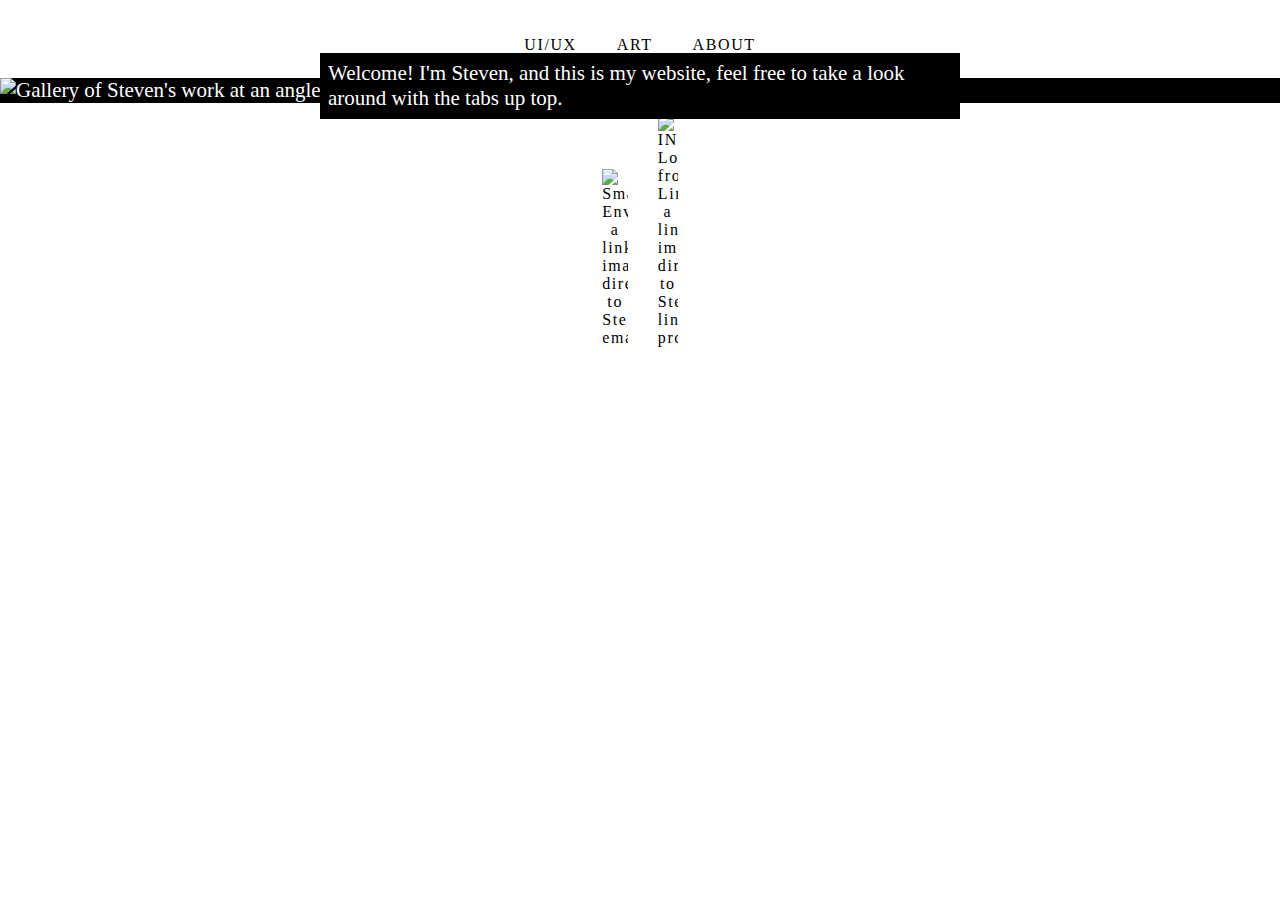
==== index.html @ 9cbe2e94 "Content Addition" ====
<!DOCTYPE html>
<html lang="en">
    <head>
        <meta charset="UTF-8" />
        <meta name="viewport" content="width=device-width, initial-scale=1.0" />
        <title>McInerneyMedia | UI/UX</title>
        <link rel="stylesheet" href="styles.css" />
        <link rel="icon" href="imagesscaled/logosmall.png" />
    </head>
    <body>
<!--Centered navbar.-->
<br>
<br>
       <div class="site_menu">
          <ul>
            <li><a href="uiux.html">UI/UX</a></li>
            <li><a href="art.html">ART</a></li>
            <li><a href="about.html">ABOUT</a></li>
          </ul>
        </div>
        <div class="container">
          <img src="imagesscaled/bg.png" alt="Gallery of Steven's work at an angle.">
          <div class="centered">Welcome! I'm Steven, and this is my website, feel free to take a look around with the tabs up top.</div>
        </div>
            <!--Links to email and linkedin.-->
            <footer>
              <div class="bottom">
              <a href="mailto:sam646@drexel.edu">
                <img class="stevenlink" alt="Small Envelope, a linked image directing to Steven's email." src="imagesscaled/mail.png" width="26" height="19">
                </a>
              <a href="https://www.linkedin.com/in/steven-mcinerney-3b106819a/" target="_blank">
                <img class="stevenlink" alt="IN Logo from Linkedin, a linked image directing to Steven's linkedin profile." src="imagesscaled/linkedin.png" width="20" height="20">
                </a>
              </div>
        </footer>
    </body>
</html>
---- styles.css ----
/* Items below concern the management and use of fonts. */
@font-face {
  font-family: 'Lato';
  src: url('fonts/Lato-Regular.woff2') format('woff2'),
      url('fonts/Lato-Regular.woff') format('woff');
  font-weight: 300;
  font-style: normal;
  font-display: swap;
}

@font-face {
  font-family: 'Quattrocento Sans';
  src: url('fonts/QuattrocentoSans.woff2') format('woff2'),
      url('fonts/QuattrocentoSans.woff') format('woff');
  font-weight: normal;
  font-style: normal;
  font-display: swap;
}
/* Formatting for site elements to ensure consistency. */
* {
  margin: 0;
      margin-right: 0px;
      margin-left: 0px;
  padding: 0;
}
/* Below directs the behavior of the site's logo as well as its background. */
.logo_art { 
    background-color: #ffffff;
    display: block;
  margin: 1.5rem;
  text-align: left;
  }
/* This section is concerned with the colors of nav text when interacted with. */
  a:link {
    color: rgb(0, 0, 0);
    text-decoration: none;
    letter-spacing: .1rem;

  }

  a:visited {
    color: black;
    text-decoration: none;
    letter-spacing: .1rem;

  }

  a:hover {
    color: darkgrey;
    text-decoration: none;
    letter-spacing: .1rem;

  }

  a:active {
    color: rgb(42, 42, 75);
    text-decoration: none;
    letter-spacing: .1rem;

  }
/* This follows the attribution of Lato to the nav items, and their placement. */
  li {
    font-family: Lato;
    display: inline;

  }

  li a {
    font-family: Lato;
    display: inline;
    padding: 18px;

  }
/* Standarized scaling and formatting for the site's images. */
  img {
    max-width: 100%;
    height: auto;
      display: block;
    margin-left: auto;
    margin-right: auto;
  }

.works {
    background-color: rgb(240, 240, 240);
    padding: 20px
}
/* This section is for placement and fonts of the welcome text on the index. */
.container {
  font-family: Lato;
  font-size: 21px;
  position: relative;
  text-align: left;
  color: white;
  background-color: black;
}

.centered {
  position: absolute;
  top: 30%;
  left: 50%;
  transform: translate(-50%, -50%);
  background-color: black;
  padding: 0.5rem;
}
/* Sections follow content layout for projects. */
.worksalt{
  background-color: rgb(240, 240, 240);
}

.projects {
  border-width: 0em;
margin: auto;
max-width: 600px;
bottom: 0;
}
/* Margins for regular art images. */
.physwork {
  margin: 2rem auto;
  
  }

/* Content padding specifically for projects. */
.projectwork {
  margin: 2rem auto;
  padding-left: 2rem;
  padding-right: 2rem;
  }


.ul {
  text-align: center;
}
/* Concerns the fonts and placement of the whole navbar. Some content may be filtered. */
.site_menu {
    list-style-type: none;
    font-family: Lato;
    font-size: 16px;
  color: rgb(26, 26, 26);
  text-align: center;
  padding-bottom: 24px;
  position: sticky;
}

h3 {
  font-family: Lato;
  font-size: 29px;
  padding-top: 1.6rem;
  padding-left: 2rem;
  padding-bottom: 1rem;
}
/* Placeable adherences for my about me page. */
.about_me {
    border-width: 0em;
    background-color: #dff3ff;
margin: auto;
max-width: 540px;
bottom: 0;
}

p {
  font-family: "Quattrocento Sans";
  font-size: 1.15rem;
  max-width: 536px;
  padding-left: 2rem;
  padding-right: 2rem;
}
/* Unique placement for my about me image. */
.me { 
  display: block;
  margin-left: auto;
  margin-right: auto;
  border-radius: 8px;
}
/* Guides for my linked footer content. */
.stevenlink {
display: inline-block;
margin-left: auto;
margin-right: auto;
padding: 12px
}
/* The formatting and scaling of the purple "top" button. */
#myBtn {
  display: none;
  position: fixed;
  bottom: 20px;
  right: 35px;
  z-index: 99;
  font-family: Lato, sans-serif;
  font-size: 18px;
  border: none;
  outline: none;
  background-color: rgba(219, 132, 243, 0.795);
  color: white;
  cursor: pointer;
  padding: 15px;
  border-radius: 10px;
  box-shadow: 0 2px 8px 0 rgba(0, 0, 0, 0.096), 0 6px 20px 0 rgba(0, 0, 0, 0.1);
}

#myBtn:hover {
  background-color: #555;
}
/* Overall footer adherence. */
.bottom {
    text-align: center;
}
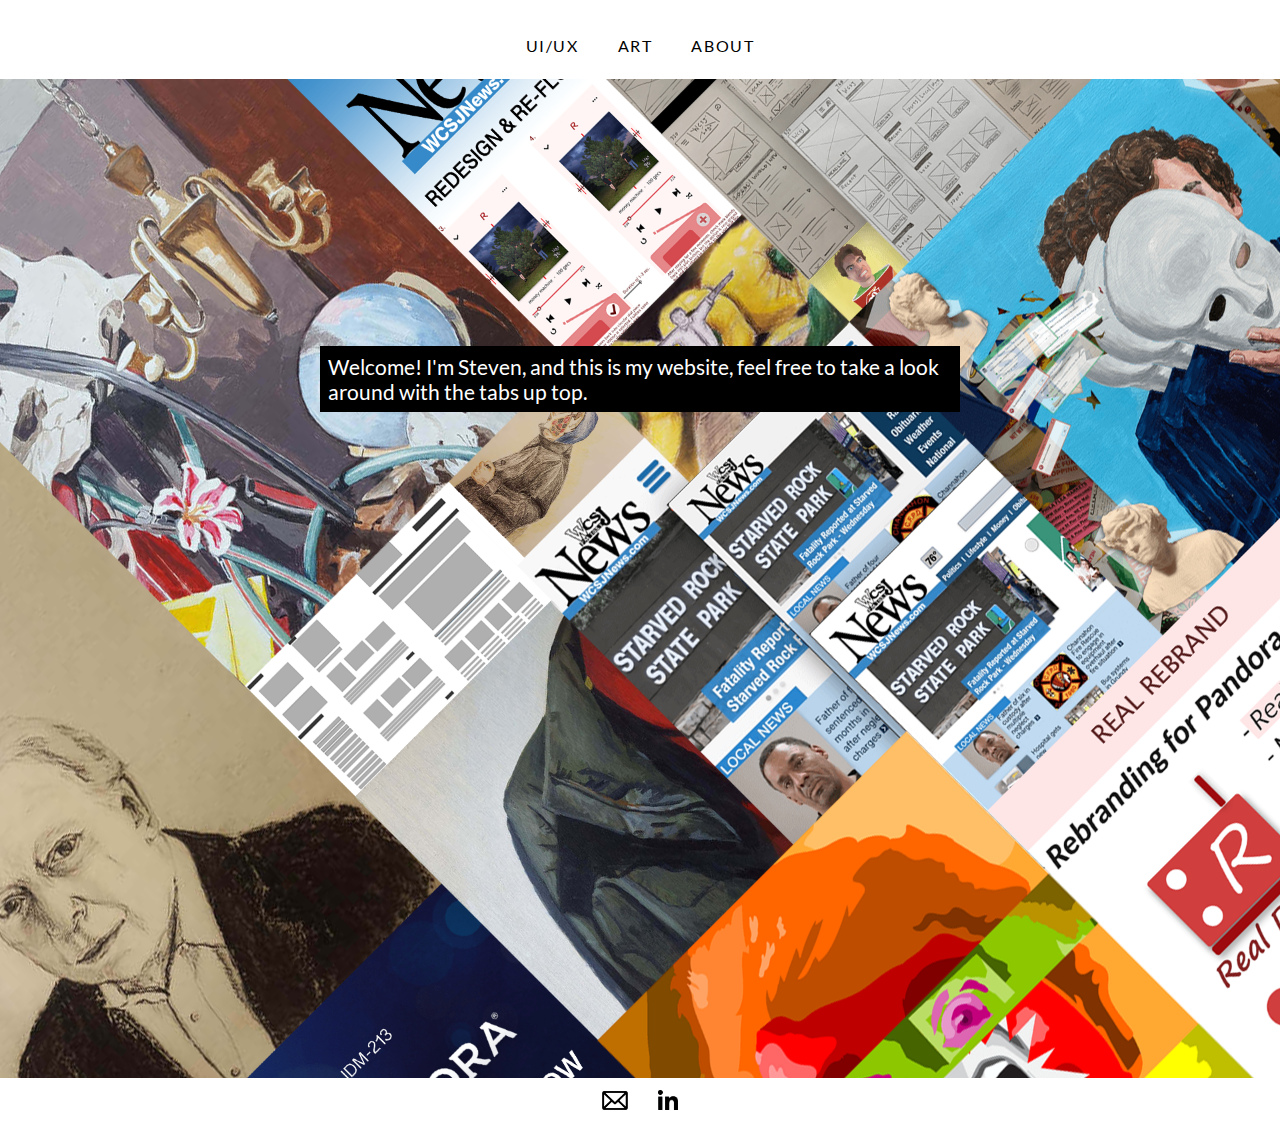
==== commit c14ec27b: "Changes to Index" ====
--- a/index.html
+++ b/index.html
@@ -19,7 +19,12 @@
           </ul>
         </div>
         <div class="container">
-          <img src="imagesscaled/bg.png" alt="Gallery of Steven's work at an angle.">
+          <!--sizing for the head background image showcase, based on screen sizes.-->
+          <picture>
+            <source media="(max-width: 797px)" srcset="imagesscaled/bg.png" />
+            <source media="(min-width: 798px)" srcset="imagesscaled/bg_big.png" />
+            <img src="imagesscaled/bg.png" alt="Gallery of Steven's work at an angle.">
+          </picture>
           <div class="centered">Welcome! I'm Steven, and this is my website, feel free to take a look around with the tabs up top.</div>
         </div>
             <!--Links to email and linkedin.-->
--- a/styles.css
+++ b/styles.css
@@ -116,7 +116,6 @@
 /* Margins for regular art images. */
 .physwork {
   margin: 2rem auto;
-  
   }
 
 /* Content padding specifically for projects. */
@@ -126,6 +125,12 @@
   padding-right: 2rem;
   }
 
+/* The flexbox for my artwork. */
+.workcontainer {
+  justify-content: center;
+  flex-direction: row;
+  padding: 40px;
+}
 
 .ul {
   text-align: center;
@@ -178,21 +183,22 @@
 margin-right: auto;
 padding: 12px
 }
+
 /* The formatting and scaling of the purple "top" button. */
 #myBtn {
   display: none;
   position: fixed;
-  bottom: 20px;
+  bottom: 40px;
   right: 35px;
   z-index: 99;
   font-family: Lato, sans-serif;
   font-size: 18px;
   border: none;
   outline: none;
-  background-color: rgba(219, 132, 243, 0.795);
+  background-color: rgba(29, 29, 29, 0.795);
   color: white;
   cursor: pointer;
-  padding: 15px;
+  padding: 8px;
   border-radius: 10px;
   box-shadow: 0 2px 8px 0 rgba(0, 0, 0, 0.096), 0 6px 20px 0 rgba(0, 0, 0, 0.1);
 }
@@ -203,4 +209,7 @@
 /* Overall footer adherence. */
 .bottom {
     text-align: center;
-}+}
+
+
+
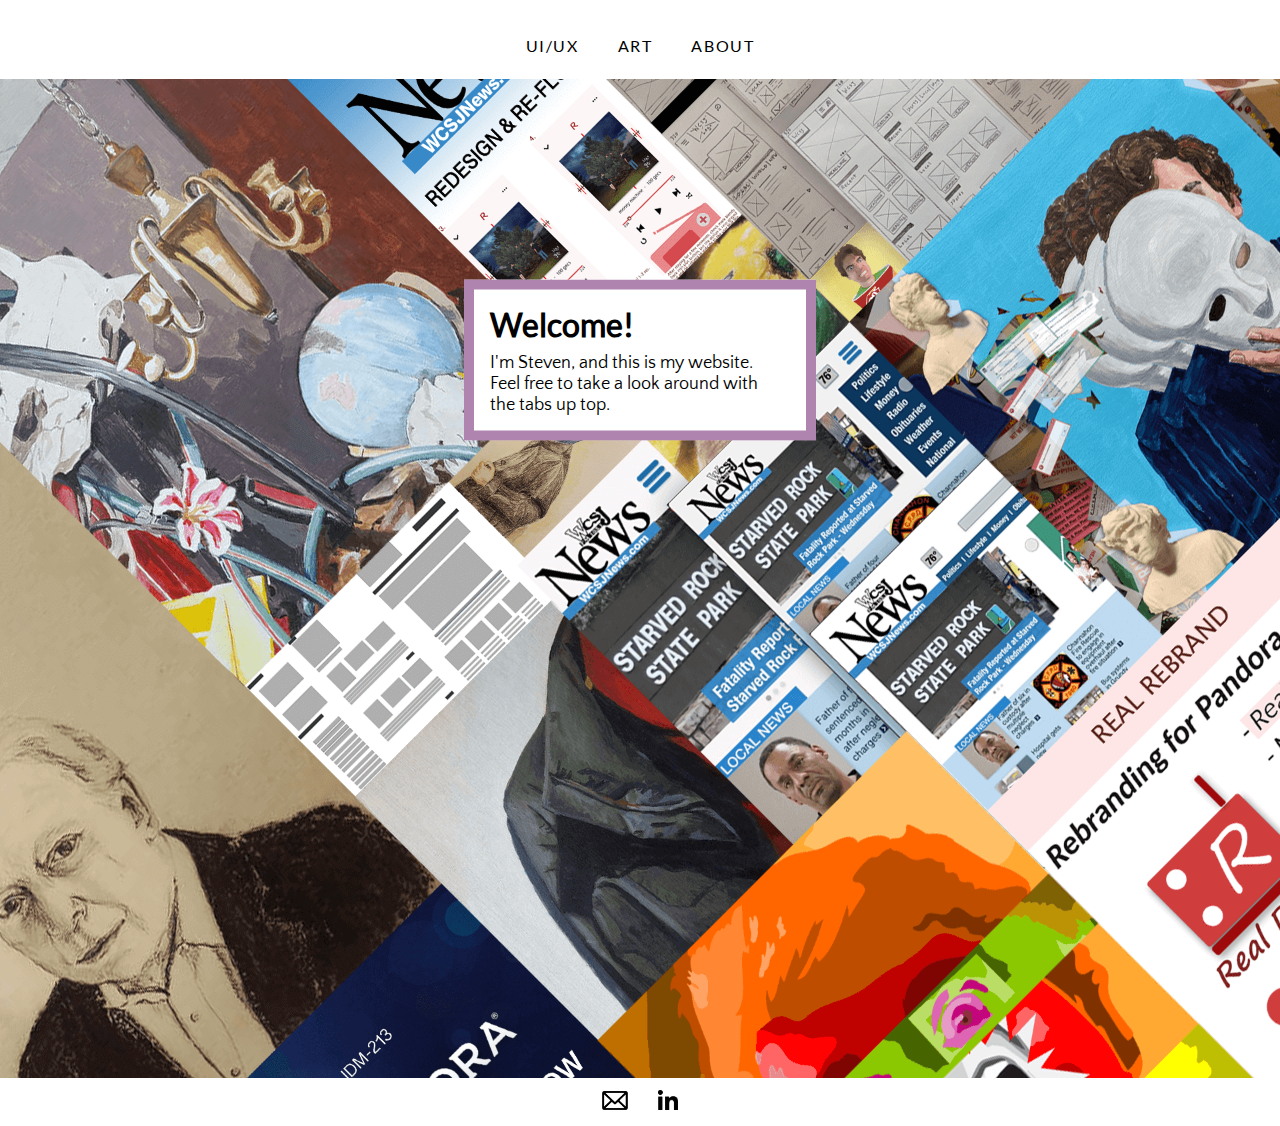
==== commit bb19296e: "Gallery Page Rework" ====
--- a/index.html
+++ b/index.html
@@ -21,11 +21,16 @@
         <div class="container">
           <!--sizing for the head background image showcase, based on screen sizes.-->
           <picture>
-            <source media="(max-width: 797px)" srcset="imagesscaled/bg.png" />
-            <source media="(min-width: 798px)" srcset="imagesscaled/bg_big.png" />
-            <img src="imagesscaled/bg.png" alt="Gallery of Steven's work at an angle.">
+            <source media="(max-width: 600px)" srcset="imagesscaled/bg_s.png" />
+            <source media="(max-width: 1020px)" srcset="imagesscaled/bg_m.png" />
+            <source media="(min-width: 1021px)" srcset="imagesscaled/bg_l.png" />
+            <img src="imagesscaled/bg_s.png" alt="Gallery of Steven's work at an angle.">
           </picture>
-          <div class="centered">Welcome! I'm Steven, and this is my website, feel free to take a look around with the tabs up top.</div>
+          <div class="centered">
+            <h2 class="hi">Welcome!</h2>
+            <p class="hey">I'm Steven, and this is my website. Feel free to take a look around with the tabs up top. </p>
+
+          </div>
         </div>
             <!--Links to email and linkedin.-->
             <footer>
--- a/styles.css
+++ b/styles.css
@@ -16,6 +16,11 @@
   font-style: normal;
   font-display: swap;
 }
+
+html {
+font-size: 100%;
+}
+
 /* Formatting for site elements to ensure consistency. */
 * {
   margin: 0;
@@ -94,17 +99,82 @@
   background-color: black;
 }
 
+h2.hi {
+  color: #000;
+  padding-bottom: 0.5rem;
+}
+
+p.hey {
+  color: #000;
+  padding-left: 0em;
+}
+
 .centered {
-  position: absolute;
-  top: 30%;
+  position: fixed;
+  top: 40%;
   left: 50%;
   transform: translate(-50%, -50%);
-  background-color: black;
-  padding: 0.5rem;
-}
+  background-color: white;
+  border-style: solid;
+  border-width: 10px;
+  border-color: rgba(105, 24, 105, 0.534);
+  padding: 1rem;
+  max-width: 300px;
+}
+
 /* Sections follow content layout for projects. */
 .worksalt{
   background-color: rgb(240, 240, 240);
+}
+
+/* The flexbox for my artwork. */
+.workcontainer {
+	display: grid;
+
+
+}
+
+/* The flexbox for my about page. */
+.aboutflex {
+  display: flex;
+  flex-flow: row wrap;
+  justify-content: center;
+}
+
+@media screen and (max-width: 999px) {
+  h3 {
+    font-family: Lato;
+    font-size: 29px;
+    padding-top: 1.6rem;
+    padding-left: 2rem;
+    padding-bottom: 1rem;
+  }
+
+  .about_me {
+    border-width: 0em;
+    background-color: #dff3ff;
+margin: auto;
+max-width: 540px;
+bottom: 0;
+}
+
+.centered {
+  position: fixed;
+  top: 40%;
+  left: 50%;
+  transform: translate(-50%, -50%);
+  background-color: rgb(255, 255, 255);
+  padding: 0.5rem;
+}
+
+p.top {
+  font-family: "Quattrocento Sans";
+  font-size: 1.15rem;
+  max-width: 536px;
+  padding-left: 2rem;
+  padding-right: 2rem;
+}
+
 }
 
 .projects {
@@ -125,12 +195,6 @@
   padding-right: 2rem;
   }
 
-/* The flexbox for my artwork. */
-.workcontainer {
-  justify-content: center;
-  flex-direction: row;
-  padding: 40px;
-}
 
 .ul {
   text-align: center;
@@ -146,21 +210,86 @@
   position: sticky;
 }
 
-h3 {
-  font-family: Lato;
-  font-size: 29px;
-  padding-top: 1.6rem;
-  padding-left: 2rem;
-  padding-bottom: 1rem;
-}
-/* Placeable adherences for my about me page. */
-.about_me {
+p.about {
+  font-family: "Quattrocento Sans";
+  font-size: 1.15rem;
+  max-width: 600px;
+  padding-left: 2rem;
+  padding-right: 2rem;
+}
+
+@media screen and (min-width: 1000px) {
+  h3 {
+    font-family: Lato;
+    font-size: 39px;
+    padding-top: 1.6rem;
+    padding-left: 2rem;
+    padding-bottom: 1.5rem;
+  }
+
+  .about_me {
     border-width: 0em;
     background-color: #dff3ff;
-margin: auto;
-max-width: 540px;
-bottom: 0;
-}
+    margin: auto;
+    max-width: 800px;
+    bottom: 0;
+}
+
+p.about {
+  font-family: "Quattrocento Sans";
+  font-size: 1.25rem;
+  max-width: 680px;
+  padding-left: 2rem;
+  padding-right: 2rem;
+}
+
+.artgrid {
+  display: grid;
+  grid-template-rows: auto;
+  grid-template-areas: "main main . sidebar";
+  margin: 3rem auto;
+  justify-content: center;
+}
+
+.opener {
+  max-width: 400px;
+}
+
+p.top {
+  font-family: "Quattrocento Sans";
+  font-size: 1.25rem;
+  max-width: 536px;
+  padding-left: 0rem;
+  padding-right: 2rem;
+  margin-left: -1rem;
+}
+
+.gallery {
+  display: grid;
+  grid-template-columns: repeat(3, 1fr);
+  grid-gap: 1.3rem;
+  justify-items: center;
+  align-items: center;
+  max-width: 900px;
+}
+
+aside {
+  grid-area: sidebar;
+  max-width: 300px;
+  margin-left: 1em;
+}
+
+}
+
+@media screen and (min-width: 1324px) {
+  aside {
+    grid-area: sidebar;
+    max-width: 300px;
+    margin-left: 5em;
+  }
+}
+
+/* Placeable adherences for my about me page. */
 
 p {
   font-family: "Quattrocento Sans";
@@ -171,11 +300,11 @@
 }
 /* Unique placement for my about me image. */
 .me { 
-  display: block;
   margin-left: auto;
   margin-right: auto;
   border-radius: 8px;
 }
+
 /* Guides for my linked footer content. */
 .stevenlink {
 display: inline-block;
@@ -210,6 +339,3 @@
 .bottom {
     text-align: center;
 }
-
-
-
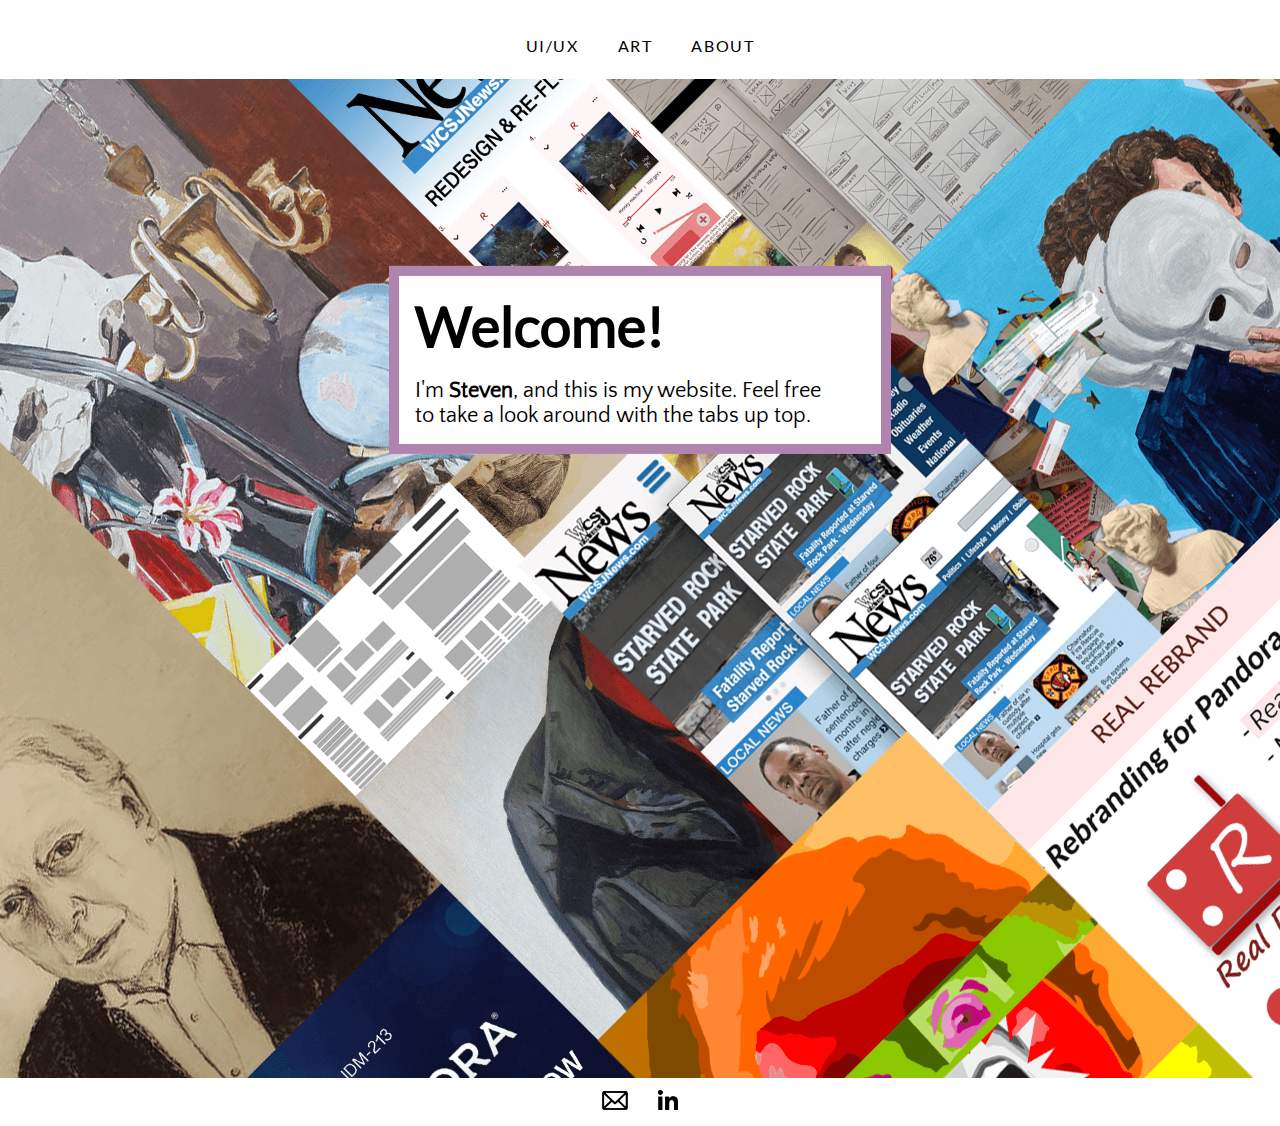
==== commit b9842924: "Further Styling Work" ====
--- a/index.html
+++ b/index.html
@@ -28,7 +28,7 @@
           </picture>
           <div class="centered">
             <h2 class="hi">Welcome!</h2>
-            <p class="hey">I'm Steven, and this is my website. Feel free to take a look around with the tabs up top. </p>
+            <p class="hey">I'm <b>Steven</b>, and this is my website. Feel free to take a look around with the tabs up top.</p>
 
           </div>
         </div>
@@ -36,12 +36,12 @@
             <footer>
               <div class="bottom">
               <a href="mailto:sam646@drexel.edu">
-                <img class="stevenlink" alt="Small Envelope, a linked image directing to Steven's email." src="imagesscaled/mail.png" width="26" height="19">
+                <img class="stevenlinka" alt="Small Envelope, a linked image directing to Steven's email." src="imagesscaled/mail.png">
                 </a>
               <a href="https://www.linkedin.com/in/steven-mcinerney-3b106819a/" target="_blank">
-                <img class="stevenlink" alt="IN Logo from Linkedin, a linked image directing to Steven's linkedin profile." src="imagesscaled/linkedin.png" width="20" height="20">
+                <img class="stevenlinkb" alt="IN Logo from Linkedin, a linked image directing to Steven's linkedin profile." src="imagesscaled/linkedin.png">
                 </a>
               </div>
-        </footer>
+            </footer>
     </body>
 </html>--- a/styles.css
+++ b/styles.css
@@ -99,14 +99,40 @@
   background-color: black;
 }
 
-h2.hi {
-  color: #000;
-  padding-bottom: 0.5rem;
-}
-
-p.hey {
-  color: #000;
-  padding-left: 0em;
+/* Sections follow content layout for projects. */
+.worksalt{
+  background-color: rgb(240, 240, 240);
+}
+
+/* The flexbox for my artwork. */
+.workcontainer {
+	display: grid;
+
+
+}
+
+/* The flexbox for my about page. */
+.aboutflex {
+  display: flex;
+  flex-flow: row wrap;
+  justify-content: center;
+}
+
+@media screen and (max-width: 999px) {
+  h3 {
+    font-family: Lato;
+    font-size: 29px;
+    padding-top: 1.6rem;
+    padding-left: 2rem;
+    padding-bottom: 1rem;
+  }
+
+  .about_me {
+    border-width: 0em;
+    background-color: #dff3ff;
+    margin: auto;
+    max-width: 540px;
+    bottom: 0;
 }
 
 .centered {
@@ -120,51 +146,7 @@
   border-color: rgba(105, 24, 105, 0.534);
   padding: 1rem;
   max-width: 300px;
-}
-
-/* Sections follow content layout for projects. */
-.worksalt{
-  background-color: rgb(240, 240, 240);
-}
-
-/* The flexbox for my artwork. */
-.workcontainer {
-	display: grid;
-
-
-}
-
-/* The flexbox for my about page. */
-.aboutflex {
-  display: flex;
-  flex-flow: row wrap;
-  justify-content: center;
-}
-
-@media screen and (max-width: 999px) {
-  h3 {
-    font-family: Lato;
-    font-size: 29px;
-    padding-top: 1.6rem;
-    padding-left: 2rem;
-    padding-bottom: 1rem;
-  }
-
-  .about_me {
-    border-width: 0em;
-    background-color: #dff3ff;
-margin: auto;
-max-width: 540px;
-bottom: 0;
-}
-
-.centered {
-  position: fixed;
-  top: 40%;
-  left: 50%;
-  transform: translate(-50%, -50%);
-  background-color: rgb(255, 255, 255);
-  padding: 0.5rem;
+
 }
 
 p.top {
@@ -173,6 +155,31 @@
   max-width: 536px;
   padding-left: 2rem;
   padding-right: 2rem;
+}
+
+h2.hi {
+  color: #000;
+  padding-bottom: 0.5rem;
+}
+
+p.hey {
+  color: #000;
+  padding-left: 0em;
+}
+
+.gallery {
+  display: grid;
+  grid-template-columns: repeat(1, 1fr);
+  grid-gap: 2rem;
+  justify-items: center;
+  align-items: center;
+  max-width: 999px;
+}
+
+.me { 
+  margin-left: auto;
+  margin-right: auto;
+  border-radius: 8px;
 }
 
 }
@@ -241,6 +248,7 @@
   max-width: 680px;
   padding-left: 2rem;
   padding-right: 2rem;
+  margin-left: 2rem;
 }
 
 .artgrid {
@@ -249,6 +257,9 @@
   grid-template-areas: "main main . sidebar";
   margin: 3rem auto;
   justify-content: center;
+  max-width: 1343px;
+  background: url(imagesscaled/artbg.svg);
+  background-repeat: no-repeat;
 }
 
 .opener {
@@ -279,6 +290,60 @@
   margin-left: 1em;
 }
 
+h2.hi {
+  color: #000;
+  padding-bottom: 0.5rem;
+  font-size: 3.5rem;
+  margin-bottom: .7rem;
+}
+
+p.hey {
+  color: #000;
+  padding-left: 0em;
+  font-size: 1.4rem;
+}
+
+.centered {
+  position: fixed;
+  top: 40%;
+  left: 50%;
+  transform: translate(-50%, -50%);
+  background-color: white;
+  border-style: solid;
+  border-width: 10px;
+  border-color: rgba(105, 24, 105, 0.534);
+  padding: 1rem;
+  max-width: 450px;
+}
+
+.me { 
+  margin-left: auto;
+  margin-right: auto;
+  border-radius: 8px;
+  width: 300px;
+  height: 300px;
+}
+
+}
+
+@media screen and (min-width: 1300px) {
+  h2.hi {
+    color: #000;
+    padding-bottom: 0.5rem;
+    font-size: 4rem;
+    margin-bottom: 1rem;
+  }
+  
+  p.hey {
+    color: #000;
+    padding-left: 0em;
+    font-size: 1.6rem;
+  }
+
+  .centered {
+    max-width: 500px;
+  }
+
 }
 
 @media screen and (min-width: 1324px) {
@@ -298,19 +363,24 @@
   padding-left: 2rem;
   padding-right: 2rem;
 }
-/* Unique placement for my about me image. */
-.me { 
-  margin-left: auto;
-  margin-right: auto;
-  border-radius: 8px;
-}
 
 /* Guides for my linked footer content. */
-.stevenlink {
+.stevenlinka {
 display: inline-block;
 margin-left: auto;
 margin-right: auto;
-padding: 12px
+padding: 12px;
+height: 19px;
+width: 26px;
+}
+
+.stevenlinkb {
+display: inline-block;
+margin-left: auto;
+margin-right: auto;
+padding: 12px;
+height: 20px;
+width: 20px;
 }
 
 /* The formatting and scaling of the purple "top" button. */
